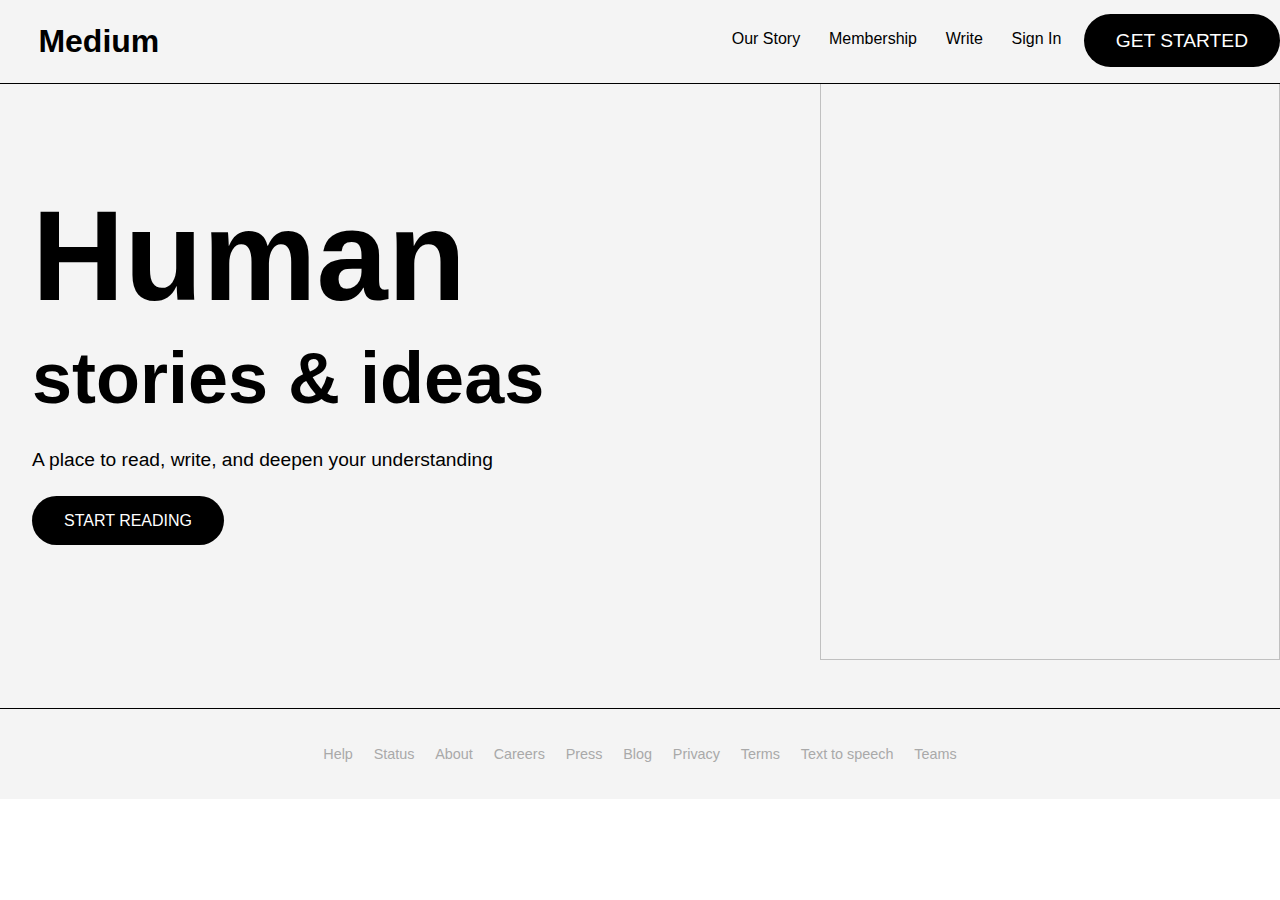
==== assignment/index.html @ cd98f6cb "makeofhomepageandcssofit" ====
<!DOCTYPE html>
<html lang="en">
<head>
    <meta charset="UTF-8">
    <meta name="viewport" content="width=device-width, initial-scale=1.0">
    <title>Medium Clone - Home</title>
    <link rel="stylesheet" href="style.css">
</head>
<body>
    <!-- Header Section -->
    <header>
        <div class="container">
            <h1><a href="index.html">Medium</a></h1>
            <nav>
                <ul>
                    <li><a href="#">Our Story</a></li>
                    <li><a href="#">Membership</a></li>
                    <li><a href="#">Write</a></li>
                    <li><a href="login.html">Sign In</a></li>
                    <li><a href="login.html" class="cta-btn">Get Started</a></li>
                </ul>
            </nav>
        </div>
    </header>

    <!-- Hero Section -->
    <section class="hero">
        <div class="hero-content">
            <h1>Human</h1>
            <h2>stories & ideas</h2>
            <p>A place to read, write, and deepen your understanding</p>
            <a href="#" class="cta-btn">Start Reading</a>
        </div>
        <img src="https://miro.medium.com/v2/format:webp/4*SdjkdS98aKH76I8eD0_qjw.png" width="460" height="600" loading="eager" class="hero-image">
    </section>

    <!-- Footer Links (like Help, About, Careers, etc.) -->
    <footer>
        <div class="container footer-links">
            <ul>
                <li><a href="#">Help</a></li>
                <li><a href="#">Status</a></li>
                <li><a href="#">About</a></li>
                <li><a href="#">Careers</a></li>
                <li><a href="#">Press</a></li>
                <li><a href="#">Blog</a></li>
                <li><a href="#">Privacy</a></li>
                <li><a href="#">Terms</a></li>
                <li><a href="#">Text to speech</a></li>
                <li><a href="#">Teams</a></li>
            </ul>
        </div>
    </footer>
</body>
</html>
---- assignment/style.css ----
/* General Styles */
* {
    margin: 0;
    padding: 0;
    box-sizing: border-box;
}

body {
    font-family: Arial, sans-serif;
    line-height: 1.6;
    padding-top: 60px; /* Space for the fixed header */
}

a {
    text-decoration: none;
    color: #333;
}

ul {
    list-style: none;
}

/* Header */
header {
    background-color: #f4f4f4;
    color: black;
    padding: 1rem 0;
    position: fixed; /* Fix the header at the top */
    width: 100%; /* Full width */
    top: 0; /* Stick to the top */
    left: 0; /* Align to the left */
    z-index: 1000; /* Ensure it stays above other content */
    border-bottom: 1px solid black; /* Black border line at the bottom */
}

header .container {
    display: flex;
    justify-content: space-between;
    align-items: center;
    margin-left: 3%;
}

header h1 a {
    color: black;
}

header nav ul {
    display: flex;
    gap: 1rem; /* Reduced gap between nav items */
}

header nav ul li {
    display: inline;
}

header nav ul li a {
    color: black;
    padding: 0.5rem 0.4rem;
}

.cta-btn {
    background-color: black;
    padding: 1rem 2rem; /* Increase padding for a larger button */
    border-radius: 50px; /* Rounded corners */
    color: white; /* Change text color to white */
    font-size: 1.2rem; /* Increase font size */
    transition: background-color 0.3s ease;
    text-transform: uppercase; /* Optional: make text uppercase */
    border: none; /* Remove border if present */
}

.cta-btn:hover {
    background-color: darkgray; /* Optional: adjust hover color */
}

/* Hero Section */
.hero {
    background-color: #f4f4f4;
    padding: 3rem 0;
    display: flex;
    align-items: center;
    justify-content: space-between;
    text-align: left;
    margin-bottom: 0; /* Remove space above the hero section */
    padding-top: 0;
}

.hero .hero-content {
    max-width: 50%;
    padding-left: 2rem; /* Reduced space to the left of the text */
}

.hero .hero-image {
    max-width: 40%;
}

.hero h1 {
    font-size: 8rem; /* Increased font size */
    margin-bottom: 0.5rem; /* Reduced bottom margin */
    line-height: 1.1; /* Adjust line-height to reduce space */
}

.hero h2 {
    font-size: 4.5rem; /* Increased font size */
    margin-bottom: 1.5rem; /* Reduced space below h2 */
    line-height: 1.2; /* Adjust line-height to reduce space */
}

.hero p {
    font-size: 1.2rem; /* Slightly larger font size for paragraph */
    margin-bottom: 2rem; /* Reduced space below paragraph */
}

.hero .cta-btn {
    font-size: 1rem;
    margin-top: 1.5rem; /* Reduced space above the button */
}

/* Specific Sections - Adjust font sizes */
.section-title {
    font-size: 3rem; /* Adjust to desired size for section titles */
}

.section-content {
    font-size: 1.5rem; /* Adjust to desired size for section content */
}

/* Footer Links */
footer {
    background-color: #f4f4f4;
    color: darkgray;
    padding: 2rem;
    text-align: center;
    border-top: 1px solid black; /* Black border line at the top */
}

.footer-links ul {
    display: flex;
    justify-content: center;
    flex-wrap: wrap;
    gap: 0.5rem; /* Reduced gap between footer links */
}

.footer-links ul li a {
    color: darkgray;
    font-size: 0.9rem;
    padding: 0.5rem 0.4rem;
}

/* Responsive Design */
@media (max-width: 768px) {
    header .container {
        flex-direction: column;
        text-align: center;
    }

    header nav ul {
        flex-direction: column;
        gap: 1rem; /* Adjust gap for mobile view */
    }

    .hero {
        flex-direction: column;
        text-align: center;
    }

    .hero .hero-content,
    .hero .hero-image {
        max-width: 100%;
        margin: 0 auto;
    }

    .hero h1, .hero h2, .hero p {
        margin: 0 auto 1rem;
    }

    .footer-links ul {
        flex-direction: column;
        gap: 0.2rem; /* Adjust gap for mobile view */
    }
}
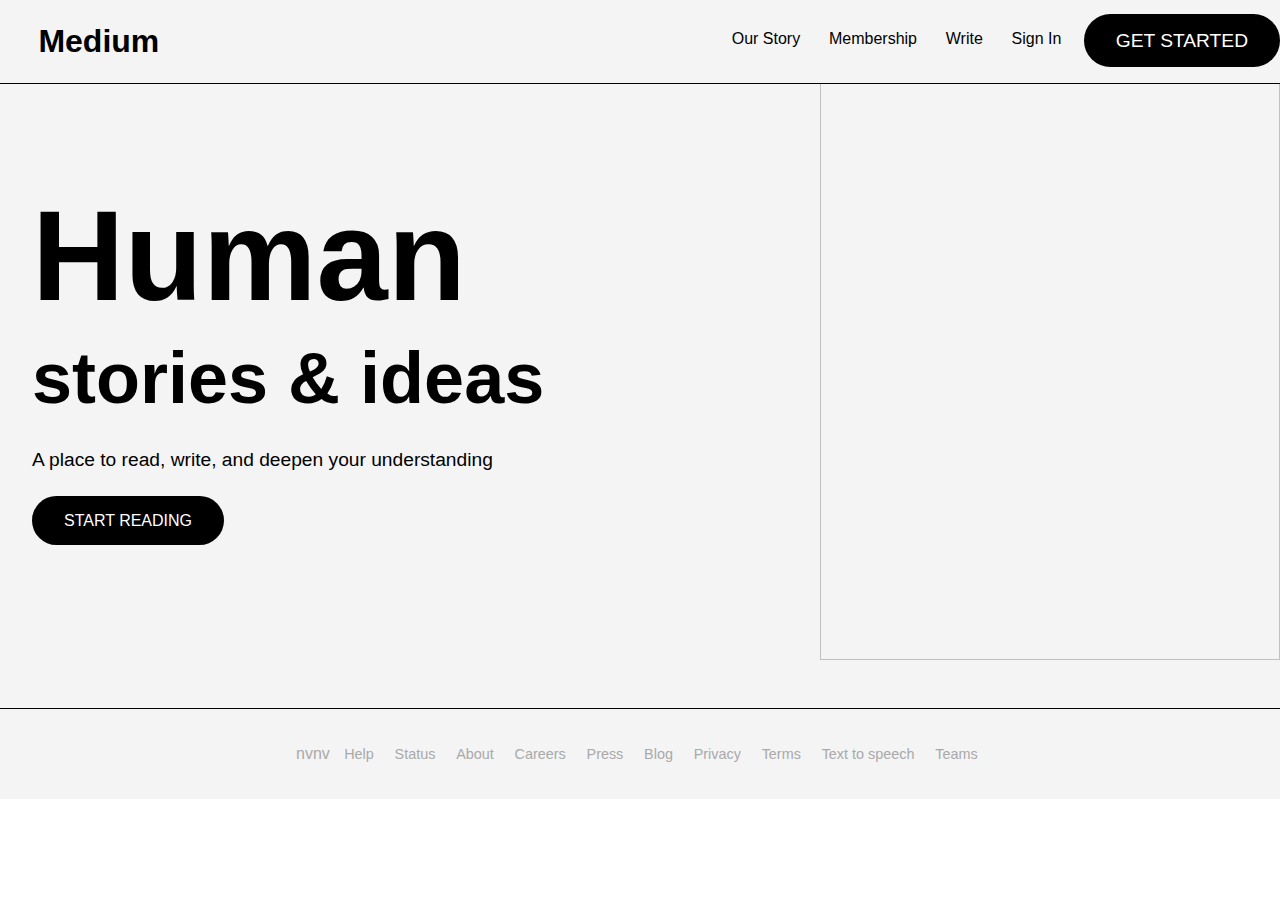
==== commit b123c2e3: "changes" ====
--- a/assignment/index.html
+++ b/assignment/index.html
@@ -37,7 +37,7 @@
     <!-- Footer Links (like Help, About, Careers, etc.) -->
     <footer>
         <div class="container footer-links">
-            <ul>
+            <ul>nvnv
                 <li><a href="#">Help</a></li>
                 <li><a href="#">Status</a></li>
                 <li><a href="#">About</a></li>
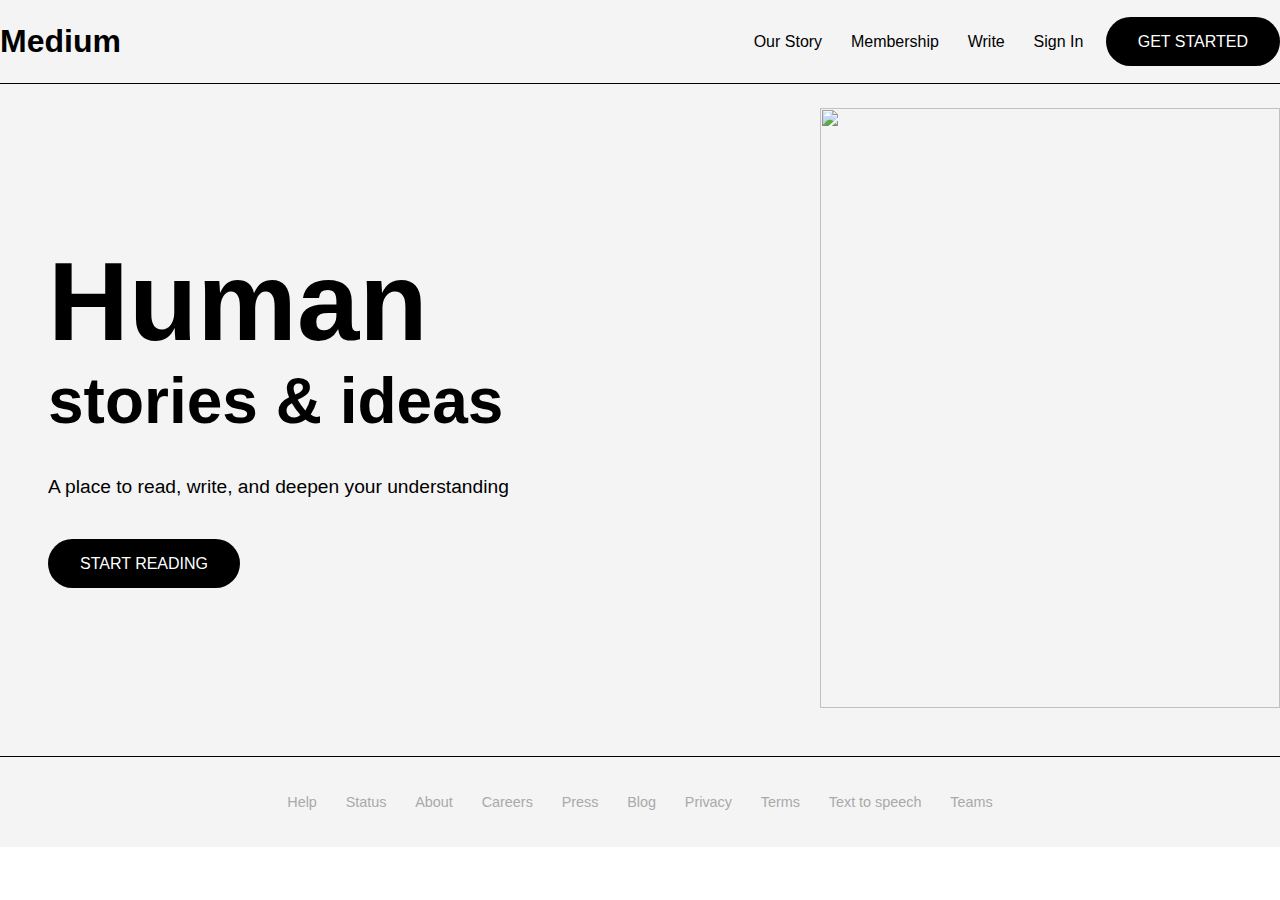
==== commit 137bc323: "Make of login page and user page" ====
--- a/assignment/index.html
+++ b/assignment/index.html
@@ -37,7 +37,7 @@
     <!-- Footer Links (like Help, About, Careers, etc.) -->
     <footer>
         <div class="container footer-links">
-            <ul>nvnv
+            <ul>
                 <li><a href="#">Help</a></li>
                 <li><a href="#">Status</a></li>
                 <li><a href="#">About</a></li>
@@ -54,3 +54,4 @@
 </body>
 </html>
 
+
--- a/assignment/style.css
+++ b/assignment/style.css
@@ -8,7 +8,7 @@
 body {
     font-family: Arial, sans-serif;
     line-height: 1.6;
-    padding-top: 60px; /* Space for the fixed header */
+    padding-top: 60px; /* Adjust based on the height of the fixed header */
 }
 
 a {
@@ -37,16 +37,16 @@
     display: flex;
     justify-content: space-between;
     align-items: center;
-    margin-left: 3%;
 }
 
 header h1 a {
     color: black;
+    text-decoration: none;
 }
 
 header nav ul {
     display: flex;
-    gap: 1rem; /* Reduced gap between nav items */
+    gap: 1rem;
 }
 
 header nav ul li {
@@ -55,22 +55,24 @@
 
 header nav ul li a {
     color: black;
+    text-decoration: none;
     padding: 0.5rem 0.4rem;
 }
 
 .cta-btn {
     background-color: black;
-    padding: 1rem 2rem; /* Increase padding for a larger button */
-    border-radius: 50px; /* Rounded corners */
-    color: white; /* Change text color to white */
-    font-size: 1.2rem; /* Increase font size */
+    color: white;
+    padding: 1rem 2rem;
+    border-radius: 50px;
+    text-transform: uppercase;
+    font-size: 1rem;
+    border: none;
+    cursor: pointer;
     transition: background-color 0.3s ease;
-    text-transform: uppercase; /* Optional: make text uppercase */
-    border: none; /* Remove border if present */
 }
 
 .cta-btn:hover {
-    background-color: darkgray; /* Optional: adjust hover color */
+    background-color: darkgray;
 }
 
 /* Hero Section */
@@ -81,13 +83,11 @@
     align-items: center;
     justify-content: space-between;
     text-align: left;
-    margin-bottom: 0; /* Remove space above the hero section */
-    padding-top: 0;
 }
 
 .hero .hero-content {
     max-width: 50%;
-    padding-left: 2rem; /* Reduced space to the left of the text */
+    padding-left: 3rem; /* Add space to the left of the text */
 }
 
 .hero .hero-image {
@@ -95,34 +95,25 @@
 }
 
 .hero h1 {
-    font-size: 8rem; /* Increased font size */
-    margin-bottom: 0.5rem; /* Reduced bottom margin */
+    font-size: 7rem;
+    margin-bottom: 0; /* Remove bottom margin */
     line-height: 1.1; /* Adjust line-height to reduce space */
 }
 
 .hero h2 {
-    font-size: 4.5rem; /* Increased font size */
-    margin-bottom: 1.5rem; /* Reduced space below h2 */
+    font-size: 4rem;
+    margin-bottom: 2rem; /* Increase space below h2 */
     line-height: 1.2; /* Adjust line-height to reduce space */
 }
 
 .hero p {
-    font-size: 1.2rem; /* Slightly larger font size for paragraph */
-    margin-bottom: 2rem; /* Reduced space below paragraph */
+    font-size: 1.2rem;
+    margin-bottom: 3rem; /* Increase space below paragraph */
 }
 
 .hero .cta-btn {
     font-size: 1rem;
-    margin-top: 1.5rem; /* Reduced space above the button */
-}
-
-/* Specific Sections - Adjust font sizes */
-.section-title {
-    font-size: 3rem; /* Adjust to desired size for section titles */
-}
-
-.section-content {
-    font-size: 1.5rem; /* Adjust to desired size for section content */
+    margin-top: 2rem; /* Increase space above the button */
 }
 
 /* Footer Links */
@@ -138,7 +129,7 @@
     display: flex;
     justify-content: center;
     flex-wrap: wrap;
-    gap: 0.5rem; /* Reduced gap between footer links */
+    gap: 1rem;
 }
 
 .footer-links ul li a {
@@ -156,7 +147,6 @@
 
     header nav ul {
         flex-direction: column;
-        gap: 1rem; /* Adjust gap for mobile view */
     }
 
     .hero {
@@ -176,6 +166,5 @@
 
     .footer-links ul {
         flex-direction: column;
-        gap: 0.2rem; /* Adjust gap for mobile view */
     }
 }
